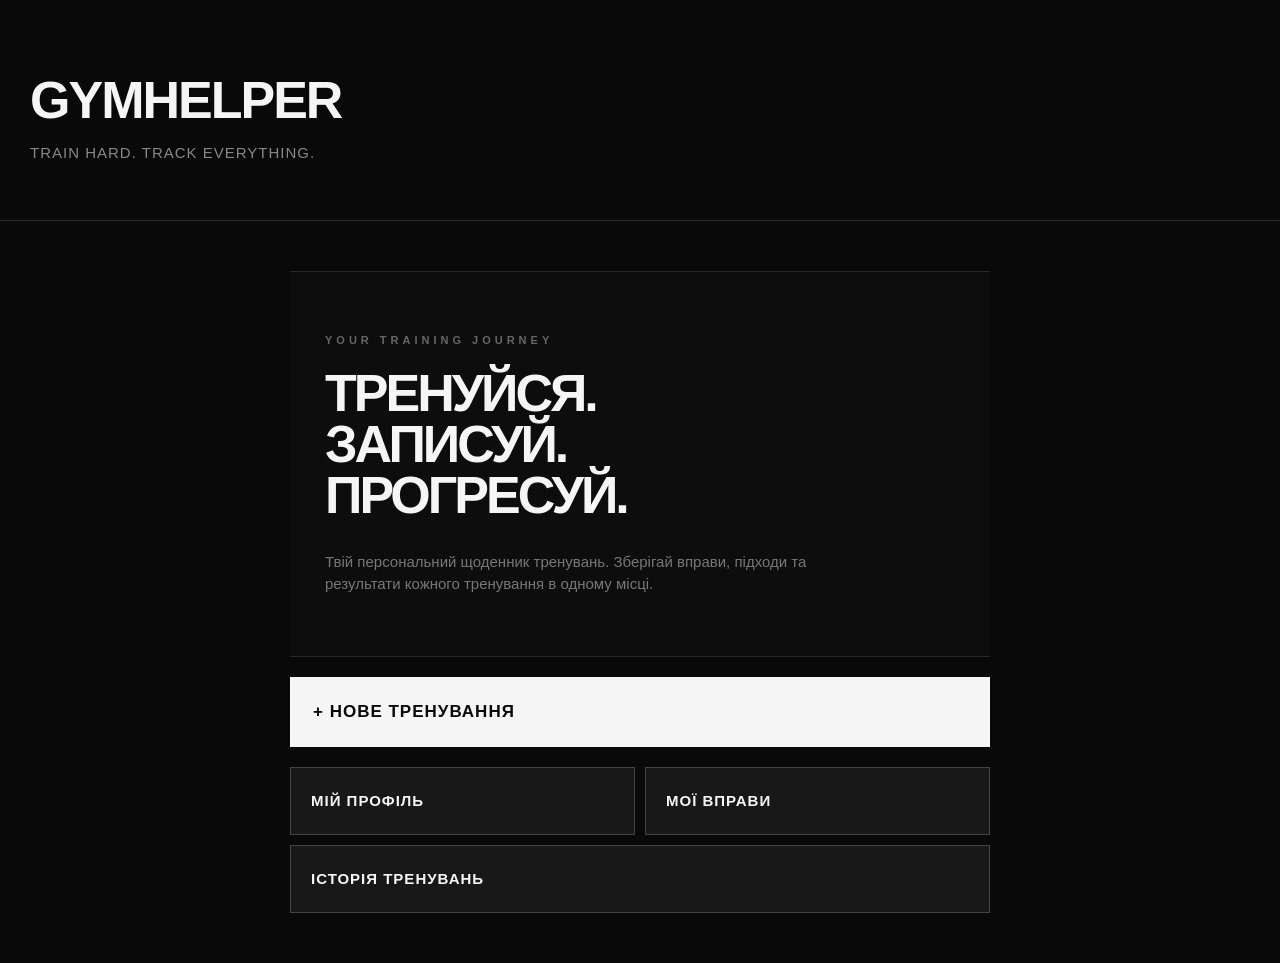
==== GymHelper.API/wwwroot/index.html @ d1303658 "Add project files." ====
﻿<!DOCTYPE html>
<html lang="uk">
<head>
    <meta charset="UTF-8">
    <meta name="viewport" content="width=device-width, initial-scale=1.0">
    <title>GymHelper</title>
    <link rel="stylesheet" href="css/style.css">
</head>

<body>

    <header>
        <h1>GymHelper</h1>
        <p>TRAIN HARD. TRACK EVERYTHING.</p>
    </header>

    <main>

        <section class="hero">
            <p class="hero-label">YOUR TRAINING JOURNEY</p>

            <h2>
                Тренуйся.<br>
                Записуй.<br>
                Прогресуй.
            </h2>

            <p class="hero-text">
                Твій персональний щоденник тренувань.
                Зберігай вправи, підходи та результати
                кожного тренування в одному місці.
            </p>
        </section>

        <section class="main-action">
            <a href="workout.html">
                <button>+ Нове тренування</button>
            </a>
        </section>

        <section class="menu-grid">

            <a href="profile.html">
                <button>Мій профіль</button>
            </a>

            <a href="exercises.html">
                <button>Мої вправи</button>
            </a>

            <a href="history.html">
                <button>Історія тренувань</button>
            </a>

        </section>

    </main>

</body>
</html>
---- GymHelper.API/wwwroot/css/style.css ----
﻿* {
    box-sizing: border-box;
}

body {
    font-family: Arial, sans-serif;
    background: #090909;
    color: #f5f5f5;
    margin: 0;
    min-height: 100vh;
}

header {
    background: #090909;
    padding: 70px 30px 55px;
    border-bottom: 1px solid #292929;
}

    header h1 {
        margin: 0;
        font-size: 52px;
        font-weight: 900;
        letter-spacing: -2px;
        text-transform: uppercase;
    }

    header p {
        margin: 12px 0 0;
        color: #888;
        font-size: 15px;
        letter-spacing: 1px;
        text-transform: uppercase;
    }

main {
    width: 90%;
    max-width: 700px;
    margin: 50px auto;
}

.profile,
.workout,
.menu {
    background: #101010;
    padding: 32px;
    margin-bottom: 18px;
    border: 1px solid #292929;
    box-shadow: 0 15px 40px rgba(0, 0, 0, 0.35);
}

h2 {
    margin: 0 0 28px;
    font-size: 25px;
    font-weight: 800;
    text-transform: uppercase;
    letter-spacing: -0.5px;
}

h3 {
    margin-top: 0;
}

input,
select {
    display: block;
    width: 100%;
    padding: 15px;
    margin-bottom: 12px;
    border: 1px solid #333;
    border-radius: 0;
    background: #090909;
    color: #f5f5f5;
    font-size: 15px;
    transition: 0.2s;
}

    input::placeholder {
        color: #666;
    }

    input:focus,
    select:focus {
        outline: none;
        border-color: #aaa;
        background: #0d0d0d;
    }

button {
    display: block;
    width: 100%;
    padding: 15px;
    margin: 0 0 12px;
    border: 1px solid #444;
    border-radius: 0;
    background: #181818;
    color: #f5f5f5;
    font-size: 15px;
    font-weight: 700;
    text-transform: uppercase;
    letter-spacing: 1px;
    cursor: pointer;
    transition: 0.2s;
}

    button:hover {
        background: #242424;
        border-color: #777;
        transform: translateX(3px);
    }

    button:active {
        transform: translateX(1px);
    }

    button:disabled {
        background: #111;
        color: #555;
        border-color: #222;
        cursor: not-allowed;
        transform: none;
    }

a {
    display: block;
    text-decoration: none;
}

    a button {
        margin-bottom: 0;
    }

.menu a,
.menu > button {
    margin-bottom: 10px;
}

#message,
#workoutMessage,
#exerciseMessage,
#finishMessage {
    text-align: center;
    margin: 18px 0 0;
    font-weight: 700;
    color: #aaa;
}

.set {
    padding: 20px;
    margin-bottom: 14px;
    background: #090909;
    border: 1px solid #292929;
    border-radius: 0;
}

    .set h3 {
        margin: 0 0 15px;
        font-size: 16px;
        text-transform: uppercase;
        letter-spacing: 0.5px;
    }

    .set input {
        margin-bottom: 10px;
    }

    .set button {
        margin-bottom: 0;
    }

.set-message {
    text-align: center;
    margin: 12px 0 0;
    font-weight: 700;
    color: #aaa;
}

.history-exercises {
    display: flex;
    flex-direction: column;
    gap: 10px;
}

    .history-exercises .set {
        margin-bottom: 0;
    }

p {
    color: #aaa;
    line-height: 1.5;
}

::selection {
    background: #f5f5f5;
    color: #090909;
}

.hero {
    padding: 60px 35px;
    margin-bottom: 20px;
    border-top: 1px solid #292929;
    border-bottom: 1px solid #292929;
    background: #0d0d0d;
}

.hero-label {
    margin: 0 0 20px;
    color: #666;
    font-size: 11px;
    font-weight: 700;
    letter-spacing: 4px;
}

.hero h2 {
    text-align: left;
    font-size: 52px;
    line-height: 0.98;
    letter-spacing: -3px;
    margin: 0 0 30px;
}

.hero-text {
    max-width: 500px;
    margin: 0;
    color: #777;
    font-size: 15px;
}

.main-action {
    margin-bottom: 20px;
}

    .main-action button {
        height: 70px;
        margin: 0;
        font-size: 17px;
        text-align: left;
        padding-left: 22px;
        background: #f5f5f5;
        color: #090909;
        border: 1px solid #f5f5f5;
    }

        .main-action button:hover {
            background: #d8d8d8;
            border-color: #d8d8d8;
        }

.menu-grid {
    display: grid;
    grid-template-columns: 1fr 1fr;
    gap: 10px;
}

    .menu-grid a {
        margin: 0;
    }

    .menu-grid button {
        height: 68px;
        margin: 0;
        text-align: left;
        padding-left: 20px;
    }

    .menu-grid a:last-child {
        grid-column: 1 / -1;
    }

.history-header {
    display: flex;
    justify-content: space-between;
    align-items: center;
    gap: 20px;
    padding-bottom: 20px;
    margin-bottom: 20px;
    border-bottom: 1px solid #292929;
}

    .history-header h2 {
        margin: 0;
        text-align: left;
    }

.delete-workout-button {
    width: auto;
    min-width: 160px;
    margin: 0;
    padding: 10px 14px;
    font-size: 10px;
    color: #777;
    border-color: #333;
}

    .delete-workout-button:hover {
        background: #211111;
        border-color: #633;
        color: #aaa;
    }

.history-exercises {
    display: flex;
    flex-direction: column;
    gap: 8px;
}

    .history-exercises .set {
        margin: 0;
        padding: 16px 18px;
    }

        .history-exercises .set h3 {
            margin-bottom: 10px;
        }

.workout > p {
    margin-bottom: 0;
}

@media (max-width: 600px) {
    header {
        padding: 50px 20px 40px;
    }

        header h1 {
            font-size: 40px;
        }

    main {
        width: 92%;
        margin: 30px auto;
    }

    .hero {
        padding: 40px 25px;
    }

        .hero h2 {
            font-size: 40px;
        }

    .menu-grid {
        grid-template-columns: 1fr;
    }

        .menu-grid a:last-child {
            grid-column: auto;
        }

    .history-header {
        flex-direction: column;
        align-items: stretch;
    }

    .delete-workout-button {
        width: 100%;
    }
}
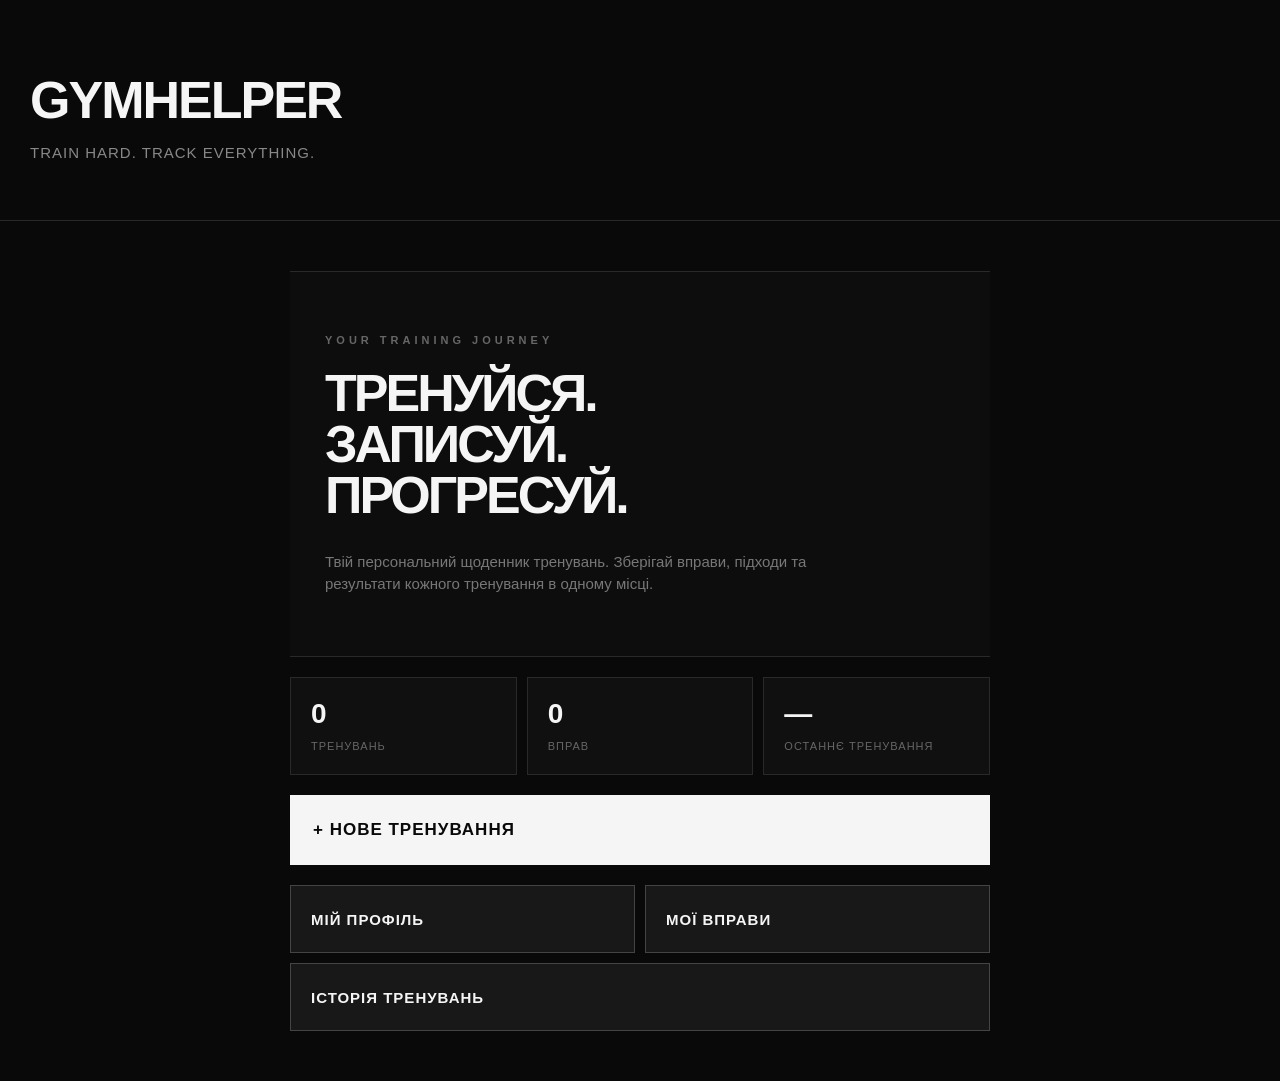
==== commit 0e342879: "Updated functionality" ====
--- a/GymHelper.API/wwwroot/index.html
+++ b/GymHelper.API/wwwroot/index.html
@@ -32,6 +32,23 @@
             </p>
         </section>
 
+        <section class="stats">
+            <div class="stat">
+                <span id="workoutCount">0</span>
+                <p>Тренувань</p>
+            </div>
+
+            <div class="stat">
+                <span id="exerciseCount">0</span>
+                <p>Вправ</p>
+            </div>
+
+            <div class="stat">
+                <span id="lastWorkout">—</span>
+                <p>Останнє тренування</p>
+            </div>
+        </section>
+
         <section class="main-action">
             <a href="workout.html">
                 <button>+ Нове тренування</button>
@@ -56,5 +73,6 @@
 
     </main>
 
+    <script src="js/index.js?v=1"></script>
 </body>
 </html>
--- a/GymHelper.API/wwwroot/css/style.css
+++ b/GymHelper.API/wwwroot/css/style.css
@@ -355,3 +355,41 @@
         width: 100%;
     }
 }
+
+.stats {
+    display: grid;
+    grid-template-columns: 1fr 1fr 1fr;
+    gap: 10px;
+    margin-bottom: 20px;
+}
+
+.stat {
+    padding: 20px;
+    background: #101010;
+    border: 1px solid #292929;
+}
+
+    .stat span {
+        display: block;
+        font-size: 28px;
+        font-weight: 800;
+        color: #f5f5f5;
+    }
+
+    .stat p {
+        margin: 8px 0 0;
+        font-size: 11px;
+        text-transform: uppercase;
+        letter-spacing: 1px;
+        color: #666;
+    }
+
+@media (max-width: 600px) {
+    .stats {
+        grid-template-columns: 1fr;
+    }
+}
+
+#exercises p {
+    margin: 10px 0 20px;
+}
